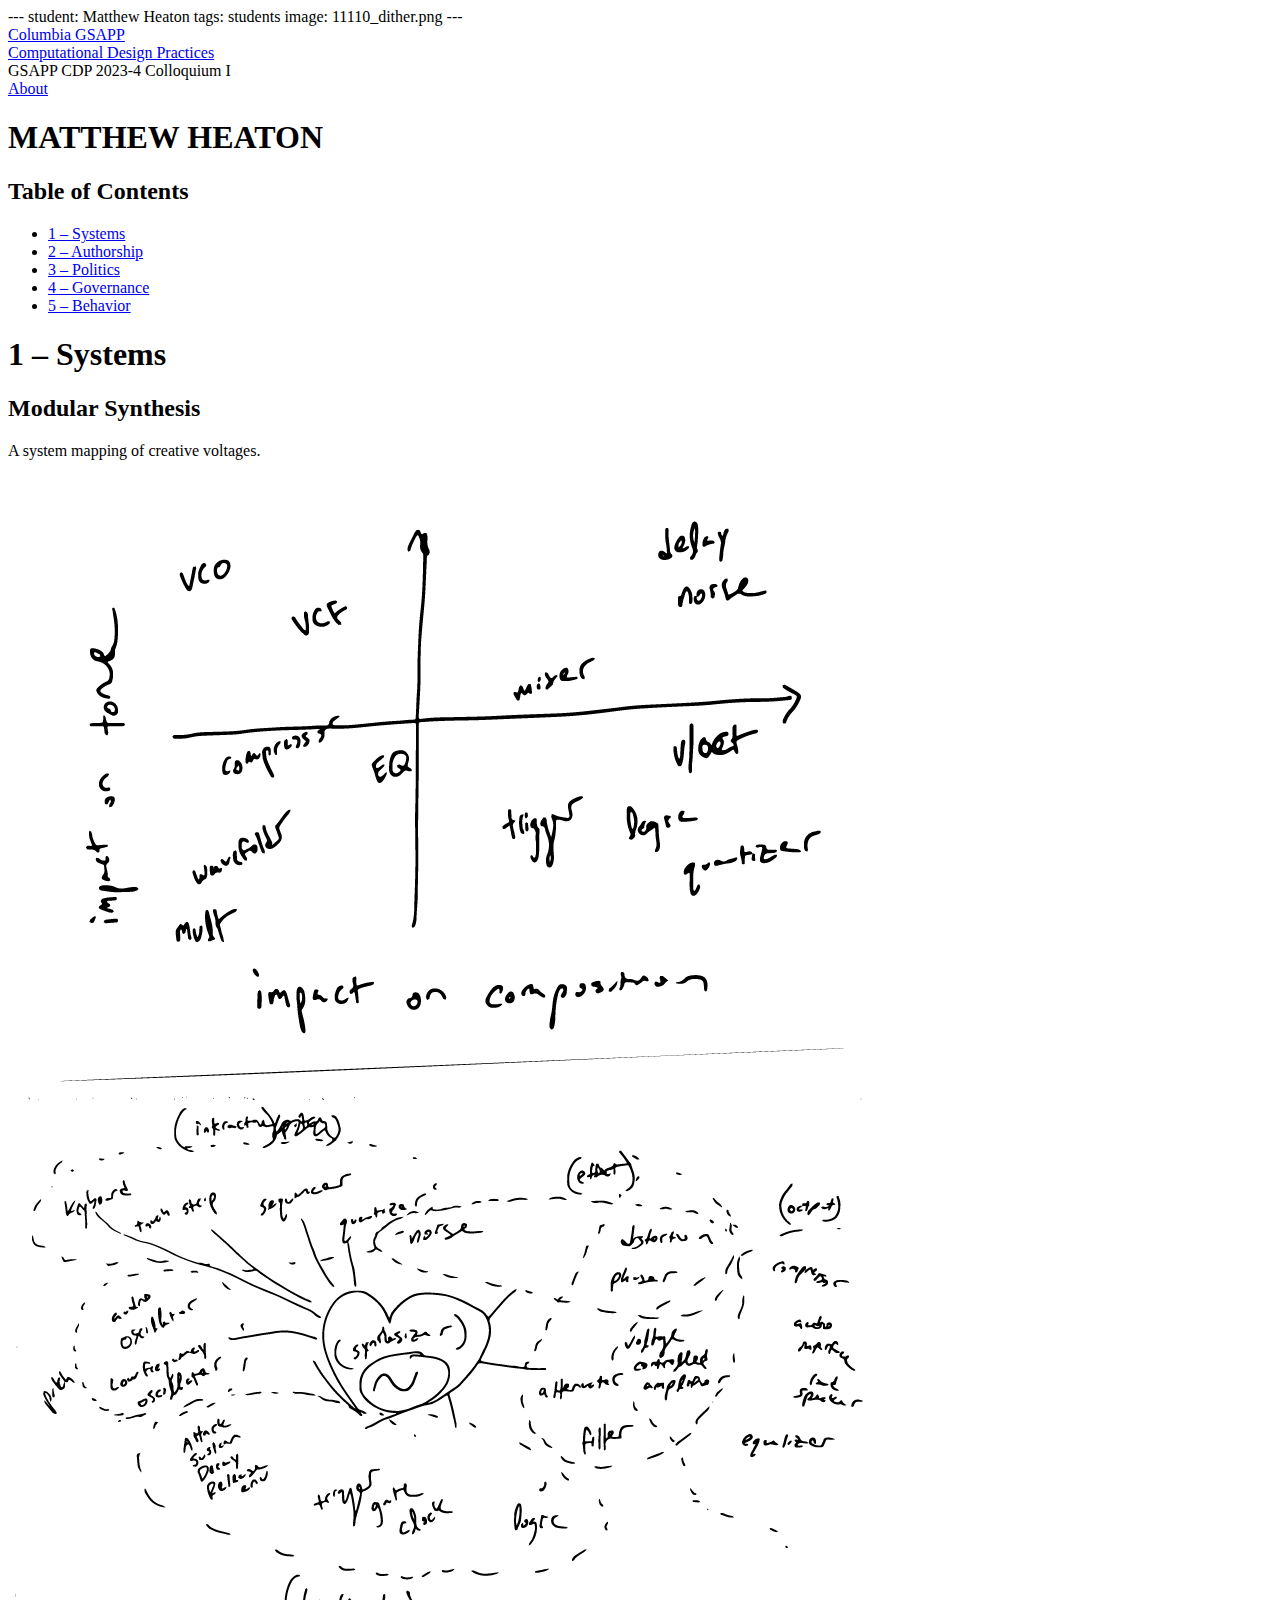
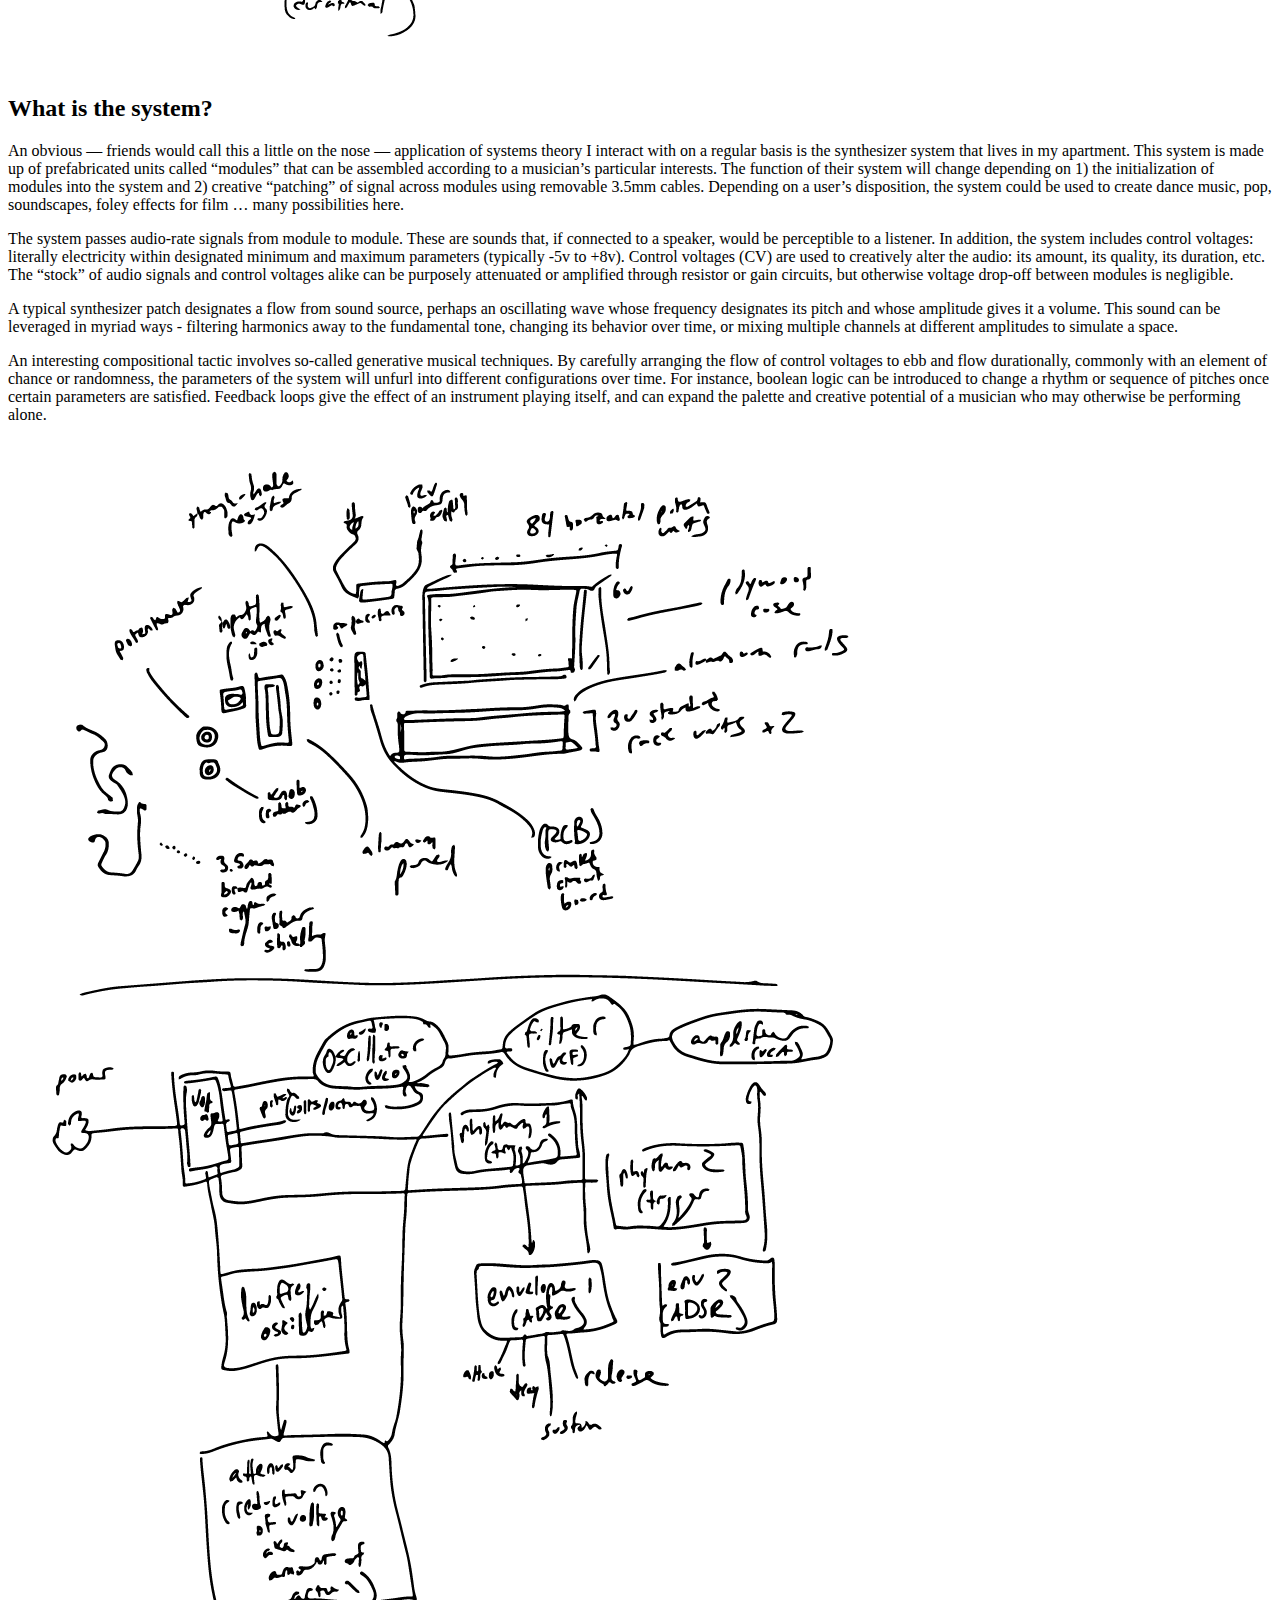
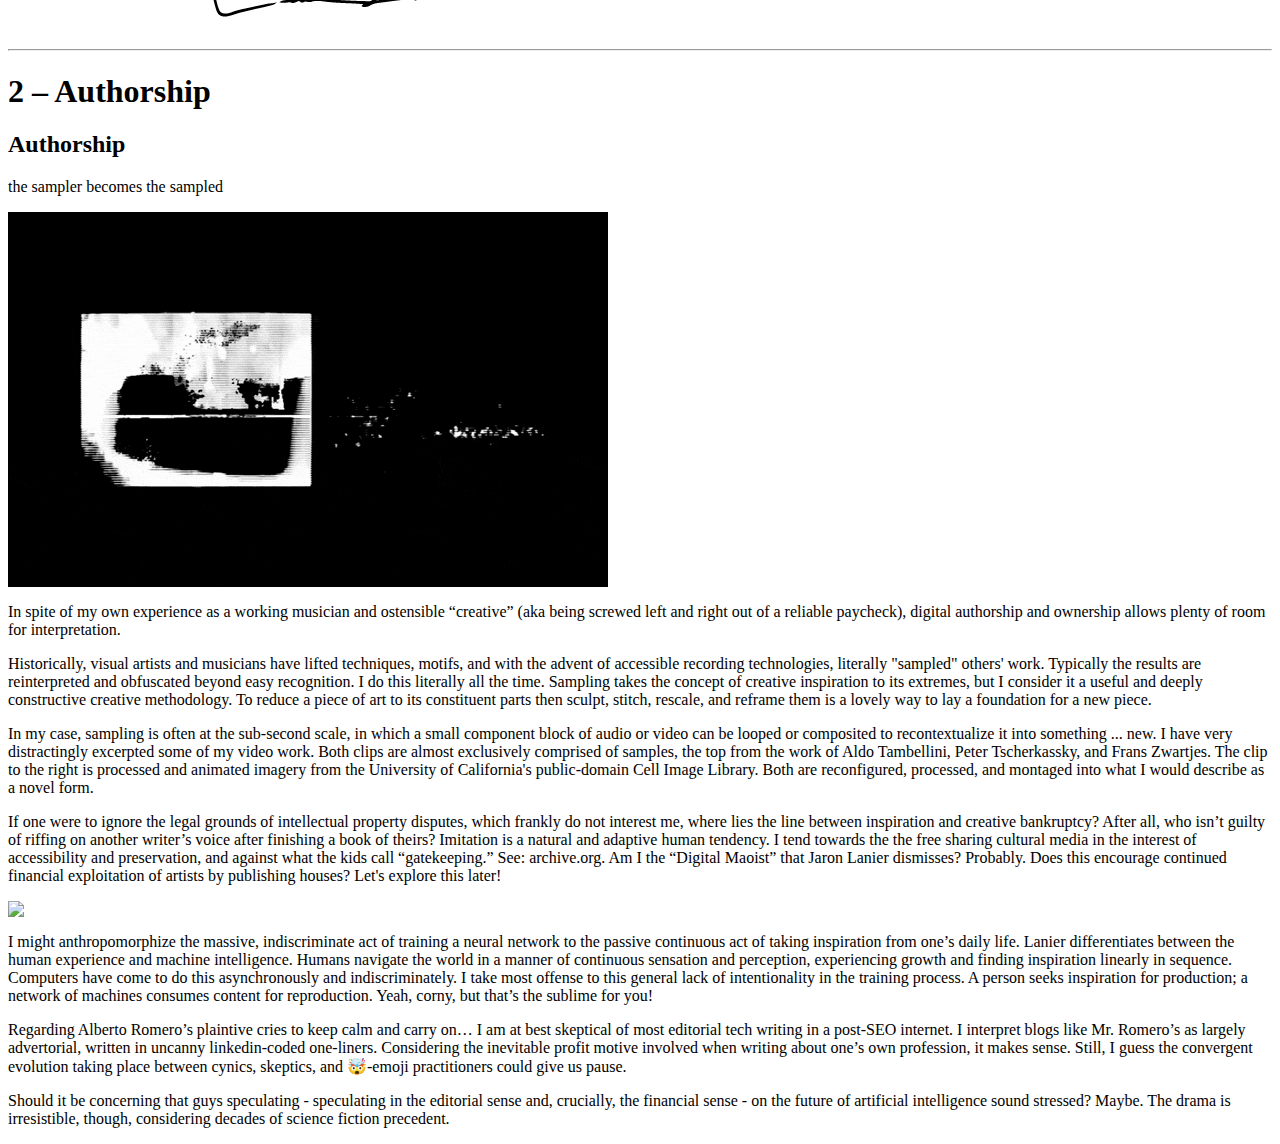
==== colloquium_i/index.html @ 53e12416 "basic html image gallery" ====
---
student: Matthew Heaton
tags: students
image: 11110_dither.png
---
<!DOCTYPE html>
<html lang="en">

<head>
  <meta charset="utf-8">
  <meta name="viewport" content="width=device-width,initial-scale=1">  
  <meta name="description"
  content="Student work from Colloquium 1 of the Columbia GSAPP CDP Program in 2023." />
  <link rel="icon" href="https://gsapp-cdp.github.io/colloquium-1-2023/favicon.ico" sizes="any">
  <link rel="icon" href="https://gsapp-cdp.github.io/colloquium-1-2023/favicon.svg" type="image/svg+xml">
  <link href="https://gsapp-cdp.github.io/colloquium-1-2023/base.css" rel="stylesheet" />
  <link href="https://gsapp-cdp.github.io/colloquium-1-2023/main.css" rel="stylesheet" />
  <link href="https://gsapp-cdp.github.io/colloquium-1-2023/colloquium1.css" rel="stylesheet" />

  <title>MATTHEW HEATON</title>
</head>

<body>
  <header class="container">
    <div class="header-context">
      <div class="h2">
        <a class="fade" href="https://www.arch.columbia.edu/programs/15-m-s-computational-design-practices"
          target="_blank">Columbia GSAPP</a>
      </div>
    </div>

    <div class="header-title">
      <div class="h1">
        <a class="fade" href="/">Computational Design Practices</a>
      </div>
      <div class="h2">GSAPP CDP 2023-4 Colloquium I</div>
    </div>

    <div class="header-nav">
      <div class="h2">
        <a class="fade" href="/about">About</a>
      </div>
    </div>
  </header>

  <main>
    <div class="container">

      <div class="post">
        <div class="post-header">
          <div class="post-title">
            <h1>MATTHEW HEATON</h1>
          </div>
        </div>

        <div class="post-body project content">
          <!-- ALL WORK SHOULD BE CONTAINED HERE. -->

          <div class="toc full">
            <h2>Table of Contents</h2>
            <ul>
              <li><a href="#assignment-1">1 &ndash; Systems</a></li>
              <li><a href="#assignment-2">2 &ndash; Authorship</a></li>
              <li><a href="#assignment-3">3 &ndash; Politics</a></li>
              <li><a href="#assignment-4">4 &ndash; Governance</a></li>
              <li><a href="#assignment-5">5 &ndash; Behavior</a></li>
            </ul>
          </div>

          <div class="full assignment">
            <h1 id="assignment-1">1 &ndash; Systems</h1>
            <h2>Modular Synthesis</h2>
            <p>A system mapping of creative voltages.</p>
          </div>

          <div class="half">
            <img src="assets/index/assignment_1-01.png">
          </div>

          <div class="half">
            <h2>What is the system?</h2>
            <p>
              An obvious — friends would call this a little on the nose — application of systems theory I interact with on a regular basis is the synthesizer system that lives in my apartment. 
              This system is made up of prefabricated units called “modules” that can be assembled according to a musician’s particular interests. The function of their system will change depending on
               1) the initialization of modules into the system and 2) creative “patching” of signal across modules using removable 3.5mm cables. 
               Depending on a user’s disposition, the system could be used to create dance music, pop, soundscapes, foley effects for film … many possibilities here.
              </p>
            <p> 
              The system passes audio-rate signals from module to module. These are sounds that, if connected to a speaker, would be perceptible to a listener. 
              In addition, the system includes control voltages: literally electricity within designated minimum and maximum parameters (typically -5v to +8v). 
              Control voltages (CV) are used to creatively alter the audio: its amount, its quality, its duration, etc. The “stock” of audio signals and control voltages alike can be purposely attenuated or amplified through resistor or gain circuits,
              but otherwise voltage drop-off between modules is negligible.
            </p>
          </div>

          <div class="half">
            <p>
              A typical synthesizer patch designates a flow from sound source, perhaps an oscillating wave whose frequency designates its pitch and whose amplitude gives it a volume. 
              This sound can be leveraged in myriad ways - filtering harmonics away to the fundamental tone, changing its behavior over time, or mixing multiple channels at different amplitudes 
              to simulate a space.
              </p> 
            <p>
              An interesting compositional tactic involves so-called generative musical techniques. By carefully arranging the flow of control voltages to ebb and flow durationally, 
              commonly with an element of chance or randomness, the parameters of the system will unfurl into different configurations over time. For instance, boolean logic can be introduced to change
               a rhythm or sequence of pitches once certain parameters are satisfied. Feedback loops give the effect of an instrument playing itself, and can expand the palette and creative potential 
               of a musician who may otherwise be performing alone.
            </p>
          </div>

          <div class="half">
            <img src="assets/index/assignment_1-02.png">
          </div>
<!-- 
          <hr>

          <div class="video">
            <img src="https://placehold.co/1200x800">
          </div>

          <hr>

          <div class="half">
            <img src="https://placehold.co/600x400">
            <img src="https://placehold.co/600x400">
          </div>

          <div class="half">
            <h2>Authorship</h2>

            <p>
              Lorem ipsum dolor sit amet, consectetur adipiscing elit, sed do eiusmod tempor
              incididunt ut labore et dolore magna aliqua. Condimentum id venenatis a condimentum
              vitae sapien pellentesque habitant. Praesent elementum facilisis leo vel fringilla
              est. Sagittis nisl rhoncus mattis rhoncus urna neque. Velit laoreet id donec ultrices
              tincidunt arcu non sodales neque. Volutpat blandit aliquam etiam erat velit. Duis 
              tristique sollicitudin nibh sit amet. Quam pellentesque
              nec nam aliquam sem et. Parturient montes nascetur ridiculus mus mauris vitae. Tellus
              in metus vulputate eu. Nulla porttitor massa id neque aliquam.
            </p>

            <p>
              Sagittis nisl rhoncus mattis rhoncus urna neque. Velit laoreet id donec ultrices
              tincidunt arcu non sodales neque. Volutpat blandit aliquam etiam erat velit.
              Velit laoreet id donec ultrices tincidunt arcu non sodales neque. Volutpat blandit
              aliquam etiam erat velit. Duis tristique sollicitudin nibh sit amet. Quam pellentesque
              nec nam aliquam sem et. Parturient montes nascetur ridiculus mus mauris vitae. Tellus
              in metus vulputate eu. Nulla porttitor massa id neque aliquam. Vestibulum sed arcu non
              odio euismod lacinia at. In vitae turpis massa sed elementum tempus egestas sed sed.
            </p>
          </div>

          <hr>

          <div class="full">
            <blockquote>
              "Velit laoreet id donec ultrices tincidunt arcu…"
            </blockquote>
          </div>

          <hr>

          <div class="half">
            <h2>What are its leverage points?</h2>

            <p>
              Lorem ipsum dolor sit amet, consectetur adipiscing elit, sed do eiusmod tempor
              incididunt ut labore et dolore magna aliqua. Condimentum id venenatis a condimentum
              vitae sapien pellentesque habitant. Praesent elementum facilisis leo vel fringilla
              est. Sagittis nisl rhoncus mattis rhoncus urna neque. Velit laoreet id donec ultrices
              tincidunt arcu non sodales neque. Volutpat blandit aliquam etiam erat velit. Duis 
              tristique sollicitudin nibh sit amet. Quam pellentesque
              nec nam aliquam sem et. Parturient montes nascetur ridiculus mus mauris vitae. Tellus
              in metus vulputate eu. Nulla porttitor massa id neque aliquam.
            </p>

            <p>
              Sagittis nisl rhoncus mattis rhoncus urna neque. Velit laoreet id donec ultrices
              tincidunt arcu non sodales neque. Volutpat blandit aliquam etiam erat velit.
              Velit laoreet id donec ultrices tincidunt arcu non sodales neque. Volutpat blandit
              aliquam etiam erat velit. Duis tristique sollicitudin nibh sit amet. Quam pellentesque
              nec nam aliquam sem et. Parturient montes nascetur ridiculus mus mauris vitae. Tellus
              in metus vulputate eu. Nulla porttitor massa id neque aliquam. Vestibulum sed arcu non
              odio euismod lacinia at. In vitae turpis massa sed elementum tempus egestas sed sed.
            </p>
          </div>

          <div class="half">
            <img src="https://placehold.co/600x400">
            <img src="https://placehold.co/600x400">
          </div>

          <hr>

          <div class="full">
            <img src="https://placehold.co/1200x800">
          </div> -->

          <hr>

          <div class="full assignment">
            <h1 id="assignment-2">2 &ndash; Authorship</h1>
            <h2>Authorship</h2>
            <p>the sampler becomes the sampled</p>
          </div>

          <div class="half">
            <img src="assets/index/madeforTV_excerpt.gif">
          </div>

          <div class="half">
            <!-- <h2></h2> -->
            <p>
              In spite of my own experience as a working musician and ostensible “creative” (aka being screwed left and right out of a reliable paycheck),
               digital authorship and ownership allows plenty of room for interpretation. 
            </p>
            <p> 
              Historically, visual artists and musicians have lifted techniques, motifs, and with the advent of accessible recording technologies, literally "sampled" others' work. 
              Typically the results are reinterpreted and obfuscated beyond easy recognition. I do this literally all the time. Sampling takes the concept of creative inspiration to its extremes, but I consider it a useful and deeply constructive creative methodology. To reduce a piece of art to its constituent parts then sculpt, stitch, rescale, and reframe them is a lovely way to lay a foundation for a new piece.
            </p>
            </div>
            <div class="half">
            <p>
              In my case, sampling is often at the sub-second scale, in which a small component block of audio or video can be looped or composited to recontextualize it into something ... new. 
              I have very distractingly excerpted some of my video work. Both clips are almost exclusively comprised of samples, the top from the work of Aldo Tambellini, Peter Tscherkassky, and Frans Zwartjes. 
              The clip to the right is processed and animated imagery from the University of California's public-domain Cell Image Library. Both are reconfigured,  processed, and montaged into what I would describe as a novel form.
            </p>
            <p>
              If one were to ignore the legal grounds of intellectual property disputes, which frankly do not interest me, where lies the line between inspiration and creative bankruptcy? 
              After all, who isn’t guilty of riffing on another writer’s voice after finishing a book of theirs? Imitation is a natural and adaptive human tendency. 
              I tend towards the the free sharing cultural media in the interest of accessibility and preservation, and against what the kids call “gatekeeping.” See: archive.org.
              Am I the “Digital Maoist” that Jaron Lanier dismisses? Probably. Does this encourage continued financial exploitation of artists by publishing houses? Let's explore this later!
              <!-- Two intractable pivot points of are profitability and scale. More on this later?            -->
            </p>
            </div>

          <!-- <div class="half">
            <img src="assets/index/blueNudes_excerpt.gif">
          </div> -->

          <div class="half">
            <img src="assets/index/index/texture_sorting.gif">
          </div>

            <div class="full">
            <p>
              I might anthropomorphize the massive, indiscriminate act of training a neural network to the passive continuous act of taking inspiration from one’s daily life. 
               Lanier differentiates between the human experience and machine intelligence. Humans navigate the world in a manner of continuous sensation and perception, 
              experiencing growth and finding inspiration linearly in sequence.
              Computers have come to do this asynchronously and indiscriminately. 
              I take most offense to this general lack of intentionality in the training process. 
              A person seeks inspiration for production; a network of machines consumes content for reproduction. Yeah, corny, but that’s the sublime for you!
            </p>
            <p>Regarding Alberto Romero’s plaintive cries to keep calm and carry on…  I am at best skeptical of most editorial tech writing in a post-SEO internet. 
              I interpret blogs like Mr. Romero’s as largely advertorial, written in uncanny linkedin-coded one-liners. 
              Considering the inevitable profit motive involved when writing about one’s own profession, it makes sense. 
              Still, I guess the convergent evolution taking place between cynics, skeptics, and 🤯-emoji practitioners could give us pause.
            </p>
            <p>Should it be concerning that guys speculating - speculating in the editorial sense and, crucially, the financial sense - on the future of artificial intelligence sound stressed? Maybe. 
              The drama is irresistible, though, considering decades of science fiction precedent.
            </p>
          </div>
<!-- 
          <div class="full">
            <img src="https://placehold.co/1200x800">
          </div>

          <div class="full">
            <img src="https://placehold.co/1200x800">
          </div>

          <div class="full">
            <img src="https://placehold.co/1200x800">
          </div>

          <div class="full">
            <img src="https://placehold.co/1200x800">
          </div>

          <div class="full">
            <img src="https://placehold.co/1200x800">
          </div>

          <div class="full assignment">
            <h1 id="assignment-3">3 &ndash; Politics</h1>
            <h2>$ Lender Money $</h2>
            <p>A spatial analysis with multiple forms of data.</p>
          </div>

          <hr>

          <div class="full">
            <img src="https://placehold.co/1200x600">
          </div>

          <hr>

          <div class="half">
            <p>
              Lorem ipsum dolor sit amet, consectetur adipiscing elit, sed do eiusmod tempor
              incididunt ut labore et dolore magna aliqua. Condimentum id venenatis a condimentum
              vitae sapien pellentesque habitant. Praesent elementum facilisis leo vel fringilla
              est. Sagittis nisl rhoncus mattis rhoncus urna neque. Velit laoreet id donec ultrices
              tincidunt arcu non sodales neque. Volutpat blandit aliquam etiam erat velit. Duis 
              tristique sollicitudin nibh sit amet. Quam pellentesque
              nec nam aliquam sem et. Parturient montes nascetur ridiculus mus mauris vitae. Tellus
              in metus vulputate eu. Nulla porttitor massa id neque aliquam.
            </p>

            <p>
              Sagittis nisl rhoncus mattis rhoncus urna neque. Velit laoreet id donec ultrices
              tincidunt arcu non sodales neque. Volutpat blandit aliquam etiam erat velit.
              Velit laoreet id donec ultrices tincidunt arcu non sodales neque. Volutpat blandit
              aliquam etiam erat velit. Duis tristique sollicitudin nibh sit amet. Quam pellentesque
              nec nam aliquam sem et. Parturient montes nascetur ridiculus mus mauris vitae. Tellus
              in metus vulputate eu. Nulla porttitor massa id neque aliquam. Vestibulum sed arcu non
              odio euismod lacinia at. In vitae turpis massa sed elementum tempus egestas sed sed.
            </p>

            <p>
              Lorem ipsum dolor sit amet, consectetur adipiscing elit, sed do eiusmod tempor
              incididunt ut labore et dolore magna aliqua. Condimentum id venenatis a condimentum
              vitae sapien pellentesque habitant. Praesent elementum facilisis leo vel fringilla
              est. Sagittis nisl rhoncus mattis rhoncus urna neque. Velit laoreet id donec ultrices
              tincidunt arcu non sodales neque. Volutpat blandit aliquam etiam erat velit. Duis 
              tristique sollicitudin nibh sit amet. Quam pellentesque
              nec nam aliquam sem et. Parturient montes nascetur ridiculus mus mauris vitae. Tellus
              in metus vulputate eu. Nulla porttitor massa id neque aliquam.
            </p>
          </div>

          <div class="half">
            <blockquote>
              "Egestas fringilla phasellus faucibus. Aliquet porttitor lacus luctus accumsan tortor."
            </blockquote>
          </div>

          <div class="full">
            <img src="https://placehold.co/1200x800">

            <img src="https://placehold.co/1200x800">

            <img src="https://placehold.co/1200x800">
          </div>

          <div class="half">
            <p>
              Lorem ipsum dolor sit amet, consectetur adipiscing elit, sed do eiusmod tempor
              incididunt ut labore et dolore magna aliqua. Condimentum id venenatis a condimentum
              vitae sapien pellentesque habitant. Praesent elementum facilisis leo vel fringilla
              est. Sagittis nisl rhoncus mattis rhoncus urna neque. Velit laoreet id donec ultrices
              tincidunt arcu non sodales neque. Volutpat blandit aliquam etiam erat velit. Duis 
              tristique sollicitudin nibh sit amet. Quam pellentesque
              nec nam aliquam sem et. Parturient montes nascetur ridiculus mus mauris vitae. Tellus
              in metus vulputate eu. Nulla porttitor massa id neque aliquam.
            </p>

            <p>
              Sagittis nisl rhoncus mattis rhoncus urna neque. Velit laoreet id donec ultrices
              tincidunt arcu non sodales neque. Volutpat blandit aliquam etiam erat velit.
              Velit laoreet id donec ultrices tincidunt arcu non sodales neque. Volutpat blandit
              aliquam etiam erat velit. Duis tristique sollicitudin nibh sit amet. Quam pellentesque
              nec nam aliquam sem et. Parturient montes nascetur ridiculus mus mauris vitae. Tellus
              in metus vulputate eu. Nulla porttitor massa id neque aliquam. Vestibulum sed arcu non
              odio euismod lacinia at. In vitae turpis massa sed elementum tempus egestas sed sed.
            </p>
          </div>

          <div class="half">
            <p>
              Lorem ipsum dolor sit amet, consectetur adipiscing elit, sed do eiusmod tempor
              incididunt ut labore et dolore magna aliqua. Condimentum id venenatis a condimentum
              vitae sapien pellentesque habitant. Praesent elementum facilisis leo vel fringilla
              est. Sagittis nisl rhoncus mattis rhoncus urna neque. Velit laoreet id donec ultrices
              tincidunt arcu non sodales neque. Volutpat blandit aliquam etiam erat velit. Duis 
              tristique sollicitudin nibh sit amet. Quam pellentesque
              nec nam aliquam sem et. Parturient montes nascetur ridiculus mus mauris vitae. Tellus
              in metus vulputate eu. Nulla porttitor massa id neque aliquam.
            </p>
          </div>

          <div class="full assignment">
            <h1 id="assignment-4">4 &ndash; Governance</h1>
            <h2>$ Lender Money $</h2>
            <p>A profile of governance.</p>
          </div>

          <div class="full assignment">
            <h1 id="assignment-5">5 &ndash; Behavior</h1>
            <h2>$ Lender Money $</h2>
            <p>Modeling agents of the system.</p>
          </div>

        </div>
      </div> -->

      <footer></footer>
    </div>
  </main>
</body>

</html>
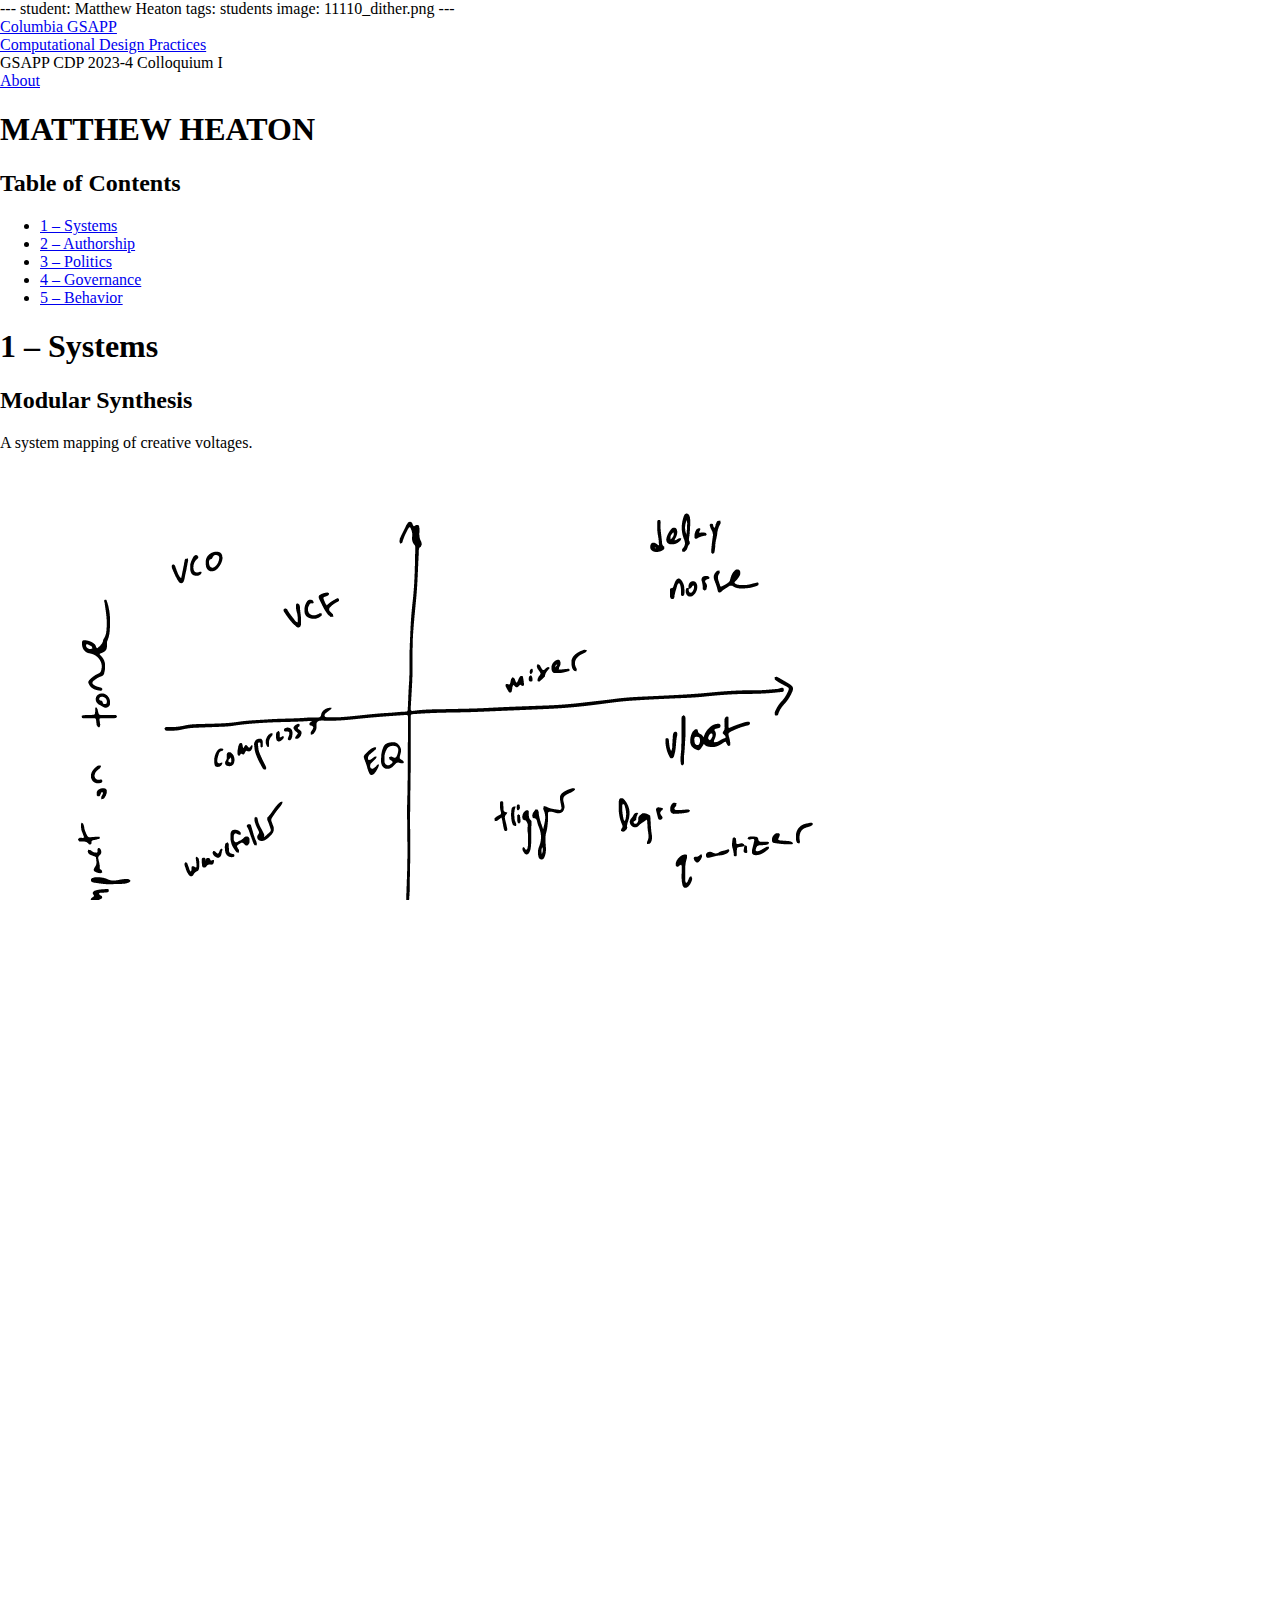
==== commit a08e4592: "add iframe to mheaton_index" ====
--- a/colloquium_i/index.html
+++ b/colloquium_i/index.html
@@ -18,6 +18,36 @@
   <link href="https://gsapp-cdp.github.io/colloquium-1-2023/colloquium1.css" rel="stylesheet" />
 
   <title>MATTHEW HEATON</title>
+  <style>
+    html, body {
+        height: 100%;
+        margin: 0;
+        padding: 0;
+        overflow-x: hidden;
+    }
+
+    .iframe-container {
+        width: 100%;
+        height: 100vh; /* height of viewport */
+        overflow: auto; /* allows page to be scrollable */
+        position: relative; /* allows the following z-index to be set */
+        z-index: 0;
+    }
+
+    .iframe-container iframe {
+        border: 0;
+        height: 100%;
+        width: 100%;
+        position: absolute;
+        top: 0;
+        left: 0;
+    }
+
+    .content-below {
+        position: relative;
+        z-index: 1;
+    }
+</style>
 </head>
 
 <body>
@@ -393,6 +423,14 @@
         </div>
       </div> -->
 
+      <div class="full iframe-container">
+        <iframe src="zine_inline.html" title="My Zine Page"></iframe>
+    </div>
+
+    <!-- <div class="content-below">
+
+      <p>lorem gypsum blah blah blah</p> -->
+
       <footer></footer>
     </div>
   </main>
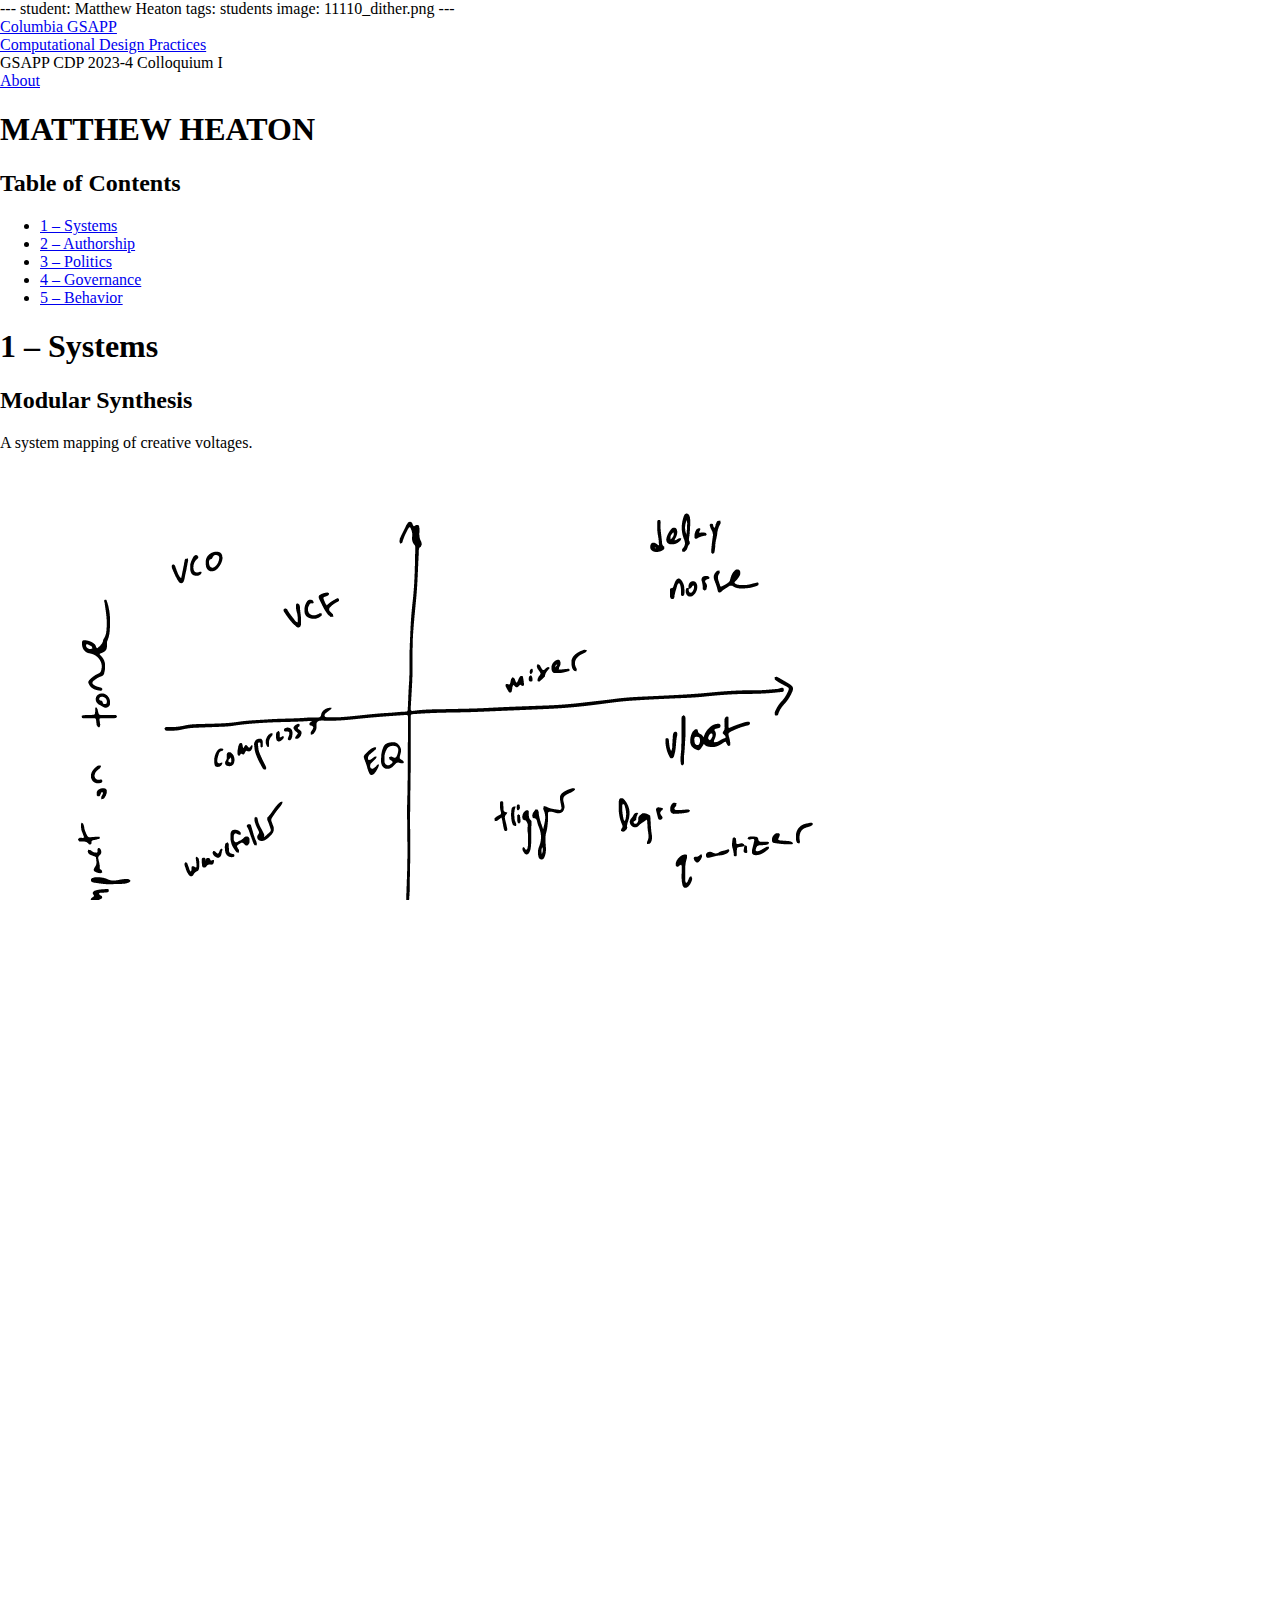
==== commit 126373b6: "edit copy" ====
--- a/colloquium_i/index.html
+++ b/colloquium_i/index.html
@@ -110,7 +110,7 @@
           <div class="half">
             <h2>What is the system?</h2>
             <p>
-              An obvious — friends would call this a little on the nose — application of systems theory I interact with on a regular basis is the synthesizer system that lives in my apartment. 
+              An application of systems theory I interact with on a regular basis is the synthesizer system that lives in my apartment. 
               This system is made up of prefabricated units called “modules” that can be assembled according to a musician’s particular interests. The function of their system will change depending on
                1) the initialization of modules into the system and 2) creative “patching” of signal across modules using removable 3.5mm cables. 
                Depending on a user’s disposition, the system could be used to create dance music, pop, soundscapes, foley effects for film … many possibilities here.
@@ -256,7 +256,7 @@
             </p>
             <p>
               If one were to ignore the legal grounds of intellectual property disputes, which frankly do not interest me, where lies the line between inspiration and creative bankruptcy? 
-              After all, who isn’t guilty of riffing on another writer’s voice after finishing a book of theirs? Imitation is a natural and adaptive human tendency. 
+              After all, who isn’t guilty of riffing on another writer’s voice after finishing their book? Imitation is a natural and adaptive human tendency. 
               I tend towards the the free sharing cultural media in the interest of accessibility and preservation, and against what the kids call “gatekeeping.” See: archive.org.
               Am I the “Digital Maoist” that Jaron Lanier dismisses? Probably. Does this encourage continued financial exploitation of artists by publishing houses? Let's explore this later!
               <!-- Two intractable pivot points of are profitability and scale. More on this later?            -->
@@ -268,7 +268,7 @@
           </div> -->
 
           <div class="half">
-            <img src="assets/index/index/texture_sorting.gif">
+            <img src="assets/index/texture_sorting.gif">
           </div>
 
             <div class="full">
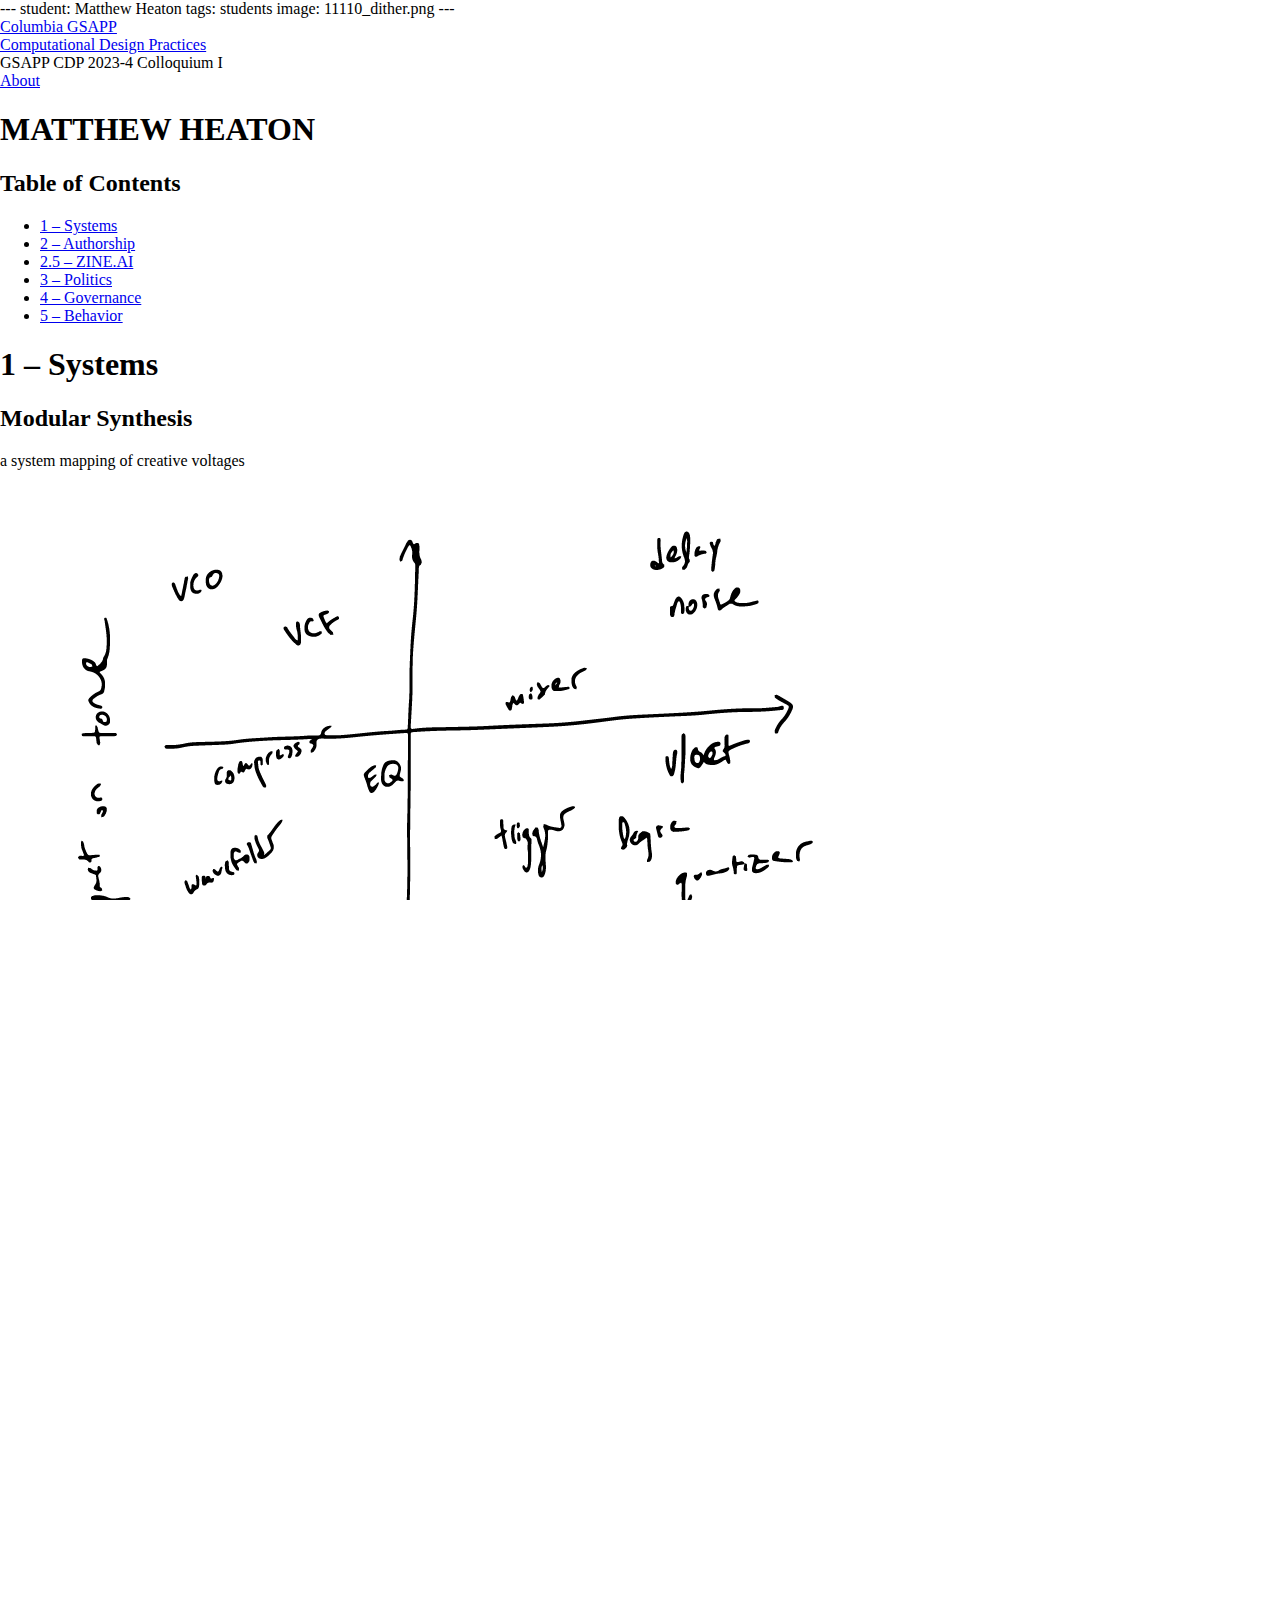
==== commit 99be9e5c: "reformat colloquium ii" ====
--- a/colloquium_i/index.html
+++ b/colloquium_i/index.html
@@ -91,6 +91,7 @@
             <ul>
               <li><a href="#assignment-1">1 &ndash; Systems</a></li>
               <li><a href="#assignment-2">2 &ndash; Authorship</a></li>
+              <li><a href="#assignment-2.5">2.5 &ndash; ZINE.AI</a></li>
               <li><a href="#assignment-3">3 &ndash; Politics</a></li>
               <li><a href="#assignment-4">4 &ndash; Governance</a></li>
               <li><a href="#assignment-5">5 &ndash; Behavior</a></li>
@@ -100,7 +101,7 @@
           <div class="full assignment">
             <h1 id="assignment-1">1 &ndash; Systems</h1>
             <h2>Modular Synthesis</h2>
-            <p>A system mapping of creative voltages.</p>
+            <p>a system mapping of creative voltages</p>
           </div>
 
           <div class="half">
@@ -117,8 +118,8 @@
               </p>
             <p> 
               The system passes audio-rate signals from module to module. These are sounds that, if connected to a speaker, would be perceptible to a listener. 
-              In addition, the system includes control voltages: literally electricity within designated minimum and maximum parameters (typically -5v to +8v). 
-              Control voltages (CV) are used to creatively alter the audio: its amount, its quality, its duration, etc. The “stock” of audio signals and control voltages alike can be purposely attenuated or amplified through resistor or gain circuits,
+              In addition, the system includes control : literally electricity within designated minimum and maximum parameters (typically -5v to +8v). 
+              Control  (CV) are used to creatively alter the audio: its amount, its quality, its duration, etc. The “stock” of audio signals and control  alike can be purposely attenuated or amplified through resistor or gain circuits,
               but otherwise voltage drop-off between modules is negligible.
             </p>
           </div>
@@ -130,7 +131,7 @@
               to simulate a space.
               </p> 
             <p>
-              An interesting compositional tactic involves so-called generative musical techniques. By carefully arranging the flow of control voltages to ebb and flow durationally, 
+              An interesting compositional tactic involves so-called generative musical techniques. By carefully arranging the flow of control  to ebb and flow durationally, 
               commonly with an element of chance or randomness, the parameters of the system will unfurl into different configurations over time. For instance, boolean logic can be introduced to change
                a rhythm or sequence of pitches once certain parameters are satisfied. Feedback loops give the effect of an instrument playing itself, and can expand the palette and creative potential 
                of a musician who may otherwise be performing alone.
@@ -289,143 +290,157 @@
               The drama is irresistible, though, considering decades of science fiction precedent.
             </p>
           </div>
-<!-- 
-          <div class="full">
-            <img src="https://placehold.co/1200x800">
-          </div>
-
-          <div class="full">
-            <img src="https://placehold.co/1200x800">
-          </div>
-
-          <div class="full">
-            <img src="https://placehold.co/1200x800">
-          </div>
-
-          <div class="full">
-            <img src="https://placehold.co/1200x800">
-          </div>
-
-          <div class="full">
-            <img src="https://placehold.co/1200x800">
-          </div>
-
+
+          <div class="full assignment">
+            <h1 id="assignment-2.5">2.5 &ndash; Zine Break</h1>
+            <h2>ZINE.AI</h2>
+            <p>conversation of one</p>
+          </div>
+
+          <div class="full iframe-container">
+            <iframe src="https://math-eaton.github.io/cdp_colloquium_i/zine_inline.html" title="ZINE.AI"></iframe>
+          </div>
+
+          <!-- <div class="full">
+            <img src="https://placehold.co/1200x800">
+          </div>
+
+          <div class="full">
+            <img src="https://placehold.co/1200x800">
+          </div>
+
+          <div class="full">
+            <img src="https://placehold.co/1200x800">
+          </div>
+
+          <div class="full">
+            <img src="https://placehold.co/1200x800">
+          </div>
+
+          <div class="full">
+            <img src="https://placehold.co/1200x800">
+          </div>
+ -->
           <div class="full assignment">
             <h1 id="assignment-3">3 &ndash; Politics</h1>
-            <h2>$ Lender Money $</h2>
-            <p>A spatial analysis with multiple forms of data.</p>
-          </div>
-
-          <hr>
-
-          <div class="full">
-            <img src="https://placehold.co/1200x600">
-          </div>
-
-          <hr>
-
-          <div class="half">
-            <p>
-              Lorem ipsum dolor sit amet, consectetur adipiscing elit, sed do eiusmod tempor
-              incididunt ut labore et dolore magna aliqua. Condimentum id venenatis a condimentum
-              vitae sapien pellentesque habitant. Praesent elementum facilisis leo vel fringilla
-              est. Sagittis nisl rhoncus mattis rhoncus urna neque. Velit laoreet id donec ultrices
-              tincidunt arcu non sodales neque. Volutpat blandit aliquam etiam erat velit. Duis 
-              tristique sollicitudin nibh sit amet. Quam pellentesque
-              nec nam aliquam sem et. Parturient montes nascetur ridiculus mus mauris vitae. Tellus
-              in metus vulputate eu. Nulla porttitor massa id neque aliquam.
-            </p>
-
-            <p>
-              Sagittis nisl rhoncus mattis rhoncus urna neque. Velit laoreet id donec ultrices
-              tincidunt arcu non sodales neque. Volutpat blandit aliquam etiam erat velit.
-              Velit laoreet id donec ultrices tincidunt arcu non sodales neque. Volutpat blandit
-              aliquam etiam erat velit. Duis tristique sollicitudin nibh sit amet. Quam pellentesque
-              nec nam aliquam sem et. Parturient montes nascetur ridiculus mus mauris vitae. Tellus
-              in metus vulputate eu. Nulla porttitor massa id neque aliquam. Vestibulum sed arcu non
-              odio euismod lacinia at. In vitae turpis massa sed elementum tempus egestas sed sed.
-            </p>
-
-            <p>
-              Lorem ipsum dolor sit amet, consectetur adipiscing elit, sed do eiusmod tempor
-              incididunt ut labore et dolore magna aliqua. Condimentum id venenatis a condimentum
-              vitae sapien pellentesque habitant. Praesent elementum facilisis leo vel fringilla
-              est. Sagittis nisl rhoncus mattis rhoncus urna neque. Velit laoreet id donec ultrices
-              tincidunt arcu non sodales neque. Volutpat blandit aliquam etiam erat velit. Duis 
-              tristique sollicitudin nibh sit amet. Quam pellentesque
-              nec nam aliquam sem et. Parturient montes nascetur ridiculus mus mauris vitae. Tellus
-              in metus vulputate eu. Nulla porttitor massa id neque aliquam.
-            </p>
-          </div>
+            <h2>Demystifying the "Experimental" Echo Chamber</h2>
+            <p>new music? computer music?? how about you nerds get a damn job!</p>
+          </div>
+
+          <hr>
+
+          <div class="full">
+            <img src="assets/index/hoi.png">
+          </div>
+
+          <hr>
+
+          <div class="half">
+            <p>
+              A unstructured data search is a fun activity, and also deeply distracting. It’s an infinite treasure hunt. There’s a lot out there, and most of it is pretty interesting. Searching with the suffix “open source” leads to many labors of love, dead and alive, with passionate adherents (dead or alive?). Also of particular note… data graveyards. A hopeful click, then desolation. Miles of broken links. Something’s got to give.
+            </p>
+
+            <p>
+              Grant disbursement data was best structured and most easily accessible on only a few borough-specific nonprofits’ sites. The Brooklyn Arts Council and New York Foundation for the Arts clearly and specifically named grant recipients and their benefactors.
+            </p>
+
+          </div>
+
 
           <div class="half">
             <blockquote>
-              "Egestas fringilla phasellus faucibus. Aliquet porttitor lacus luctus accumsan tortor."
+              Miles of broken links. Something’s got to give.
             </blockquote>
           </div>
 
-          <div class="full">
-            <img src="https://placehold.co/1200x800">
-
-            <img src="https://placehold.co/1200x800">
-
-            <img src="https://placehold.co/1200x800">
-          </div>
-
-          <div class="half">
-            <p>
-              Lorem ipsum dolor sit amet, consectetur adipiscing elit, sed do eiusmod tempor
-              incididunt ut labore et dolore magna aliqua. Condimentum id venenatis a condimentum
-              vitae sapien pellentesque habitant. Praesent elementum facilisis leo vel fringilla
-              est. Sagittis nisl rhoncus mattis rhoncus urna neque. Velit laoreet id donec ultrices
-              tincidunt arcu non sodales neque. Volutpat blandit aliquam etiam erat velit. Duis 
-              tristique sollicitudin nibh sit amet. Quam pellentesque
-              nec nam aliquam sem et. Parturient montes nascetur ridiculus mus mauris vitae. Tellus
-              in metus vulputate eu. Nulla porttitor massa id neque aliquam.
-            </p>
-
-            <p>
-              Sagittis nisl rhoncus mattis rhoncus urna neque. Velit laoreet id donec ultrices
-              tincidunt arcu non sodales neque. Volutpat blandit aliquam etiam erat velit.
-              Velit laoreet id donec ultrices tincidunt arcu non sodales neque. Volutpat blandit
-              aliquam etiam erat velit. Duis tristique sollicitudin nibh sit amet. Quam pellentesque
-              nec nam aliquam sem et. Parturient montes nascetur ridiculus mus mauris vitae. Tellus
-              in metus vulputate eu. Nulla porttitor massa id neque aliquam. Vestibulum sed arcu non
-              odio euismod lacinia at. In vitae turpis massa sed elementum tempus egestas sed sed.
-            </p>
-          </div>
-
-          <div class="half">
-            <p>
-              Lorem ipsum dolor sit amet, consectetur adipiscing elit, sed do eiusmod tempor
-              incididunt ut labore et dolore magna aliqua. Condimentum id venenatis a condimentum
-              vitae sapien pellentesque habitant. Praesent elementum facilisis leo vel fringilla
-              est. Sagittis nisl rhoncus mattis rhoncus urna neque. Velit laoreet id donec ultrices
-              tincidunt arcu non sodales neque. Volutpat blandit aliquam etiam erat velit. Duis 
-              tristique sollicitudin nibh sit amet. Quam pellentesque
-              nec nam aliquam sem et. Parturient montes nascetur ridiculus mus mauris vitae. Tellus
-              in metus vulputate eu. Nulla porttitor massa id neque aliquam.
-            </p>
-          </div>
+
+          <div class="half">
+
+            <img src="assets/index/spotify_api.png">
+
+          </div>
+
+          <div class="half">
+
+            <img src="assets/index/mg.png">
+
+          </div>
+
+          <div class="full">
+            <p>
+              There is an interesting symmetry between the monopolistic corporate behemoths and hyper-niche special-interest platforms. The sheer amount of specialized user data in their orbit affords very granular, scalable inspection. Some of this is eminently scrapeable (in the case of wiki-like community aggregators like Modulargrid) or otherwise accessible through an API (e.g. Spotify). 
+            </p>
+
+            <p>
+              I had more trouble with the middle of the pack. Sites that are nominally commercial but swimming in a decidedly shallower pool of venture capital. ResidentAdvisor (rave curation/news/ticketing club-catchall platform) and Letterboxd (semi-amateur social film critique proving ground) come to mind. These sites are most likely to paywall most of the useful stuff for developers.
+            </p>
+          </div>
+
+          <div class="half">
+
+            <img src="assets/index/grants_data.gif">
+
+          </div>
+
+          <div class="half">
+            <p>
+              I found myself drawn to data with discrete, preconfigured coding schemes (i.e. json-friendly integers) that enable easy-peasey quantitative analysis. This belies the importance of qualities that aren’t easily reducible to numbers and may conceal misleading, nefarious, or simply lazy translation of complex phenomena into dashboard-ready metrics. That said, quantification does open the door to easy interoperability. Free and open (or at least unimpeded) data streams facilitate the creative application of that data.
+            </p>
+          </div>
+          
+
 
           <div class="full assignment">
             <h1 id="assignment-4">4 &ndash; Governance</h1>
-            <h2>$ Lender Money $</h2>
-            <p>A profile of governance.</p>
-          </div>
-
-          <div class="full assignment">
+            <h2>Visualizing Terrestrial Communications</h2>
+            <p>Networked Sound</p>
+          </div>
+
+          <div class="half">
+
+            <img src="assets/index/voronoi.png">
+            <p><em>Simulated service areas of New York State broadband network using a Voronoi diagram.</em></p>
+
+
+          </div>
+
+          <div class="half">
+
+            <img src="assets/index/MST.png">
+            <p><em>A minimum spanning tree across the same broadband network nodes.</em></p>
+
+
+          </div>
+
+          <div class="full">
+
+            <img src="assets/index/kml.png">
+            <p><em>The observed range of FM band 88.1 MHz on July 21, 2023.</em></p>
+
+
+          </div>
+
+          <div class="full assignment">
+            <h1 id="assignment-5">5 &ndash; Design Fiction</h1>
+            <h2>Knowledge Stewards</h2>
+            <p>How could one distinguish historical artifacts from artifice in the age of deep learning models? One solution: training AI to capture itself.</p>
+          </div>
+
+          <div class="full iframe-container">
+            <iframe src="https://math-eaton.github.io/cdp_colloquium_i/images.html" title="FUTURE GOOGLE IMAGES"></iframe>
+          </div>
+
+          <!-- <div class="full assignment">
             <h1 id="assignment-5">5 &ndash; Behavior</h1>
             <h2>$ Lender Money $</h2>
             <p>Modeling agents of the system.</p>
-          </div>
+          </div> -->
 
         </div>
-      </div> -->
-
-      <div class="full iframe-container">
-        <iframe src="zine_inline.html" title="My Zine Page"></iframe>
-    </div>
+      </div>
+
+
+
 
     <!-- <div class="content-below">
 
